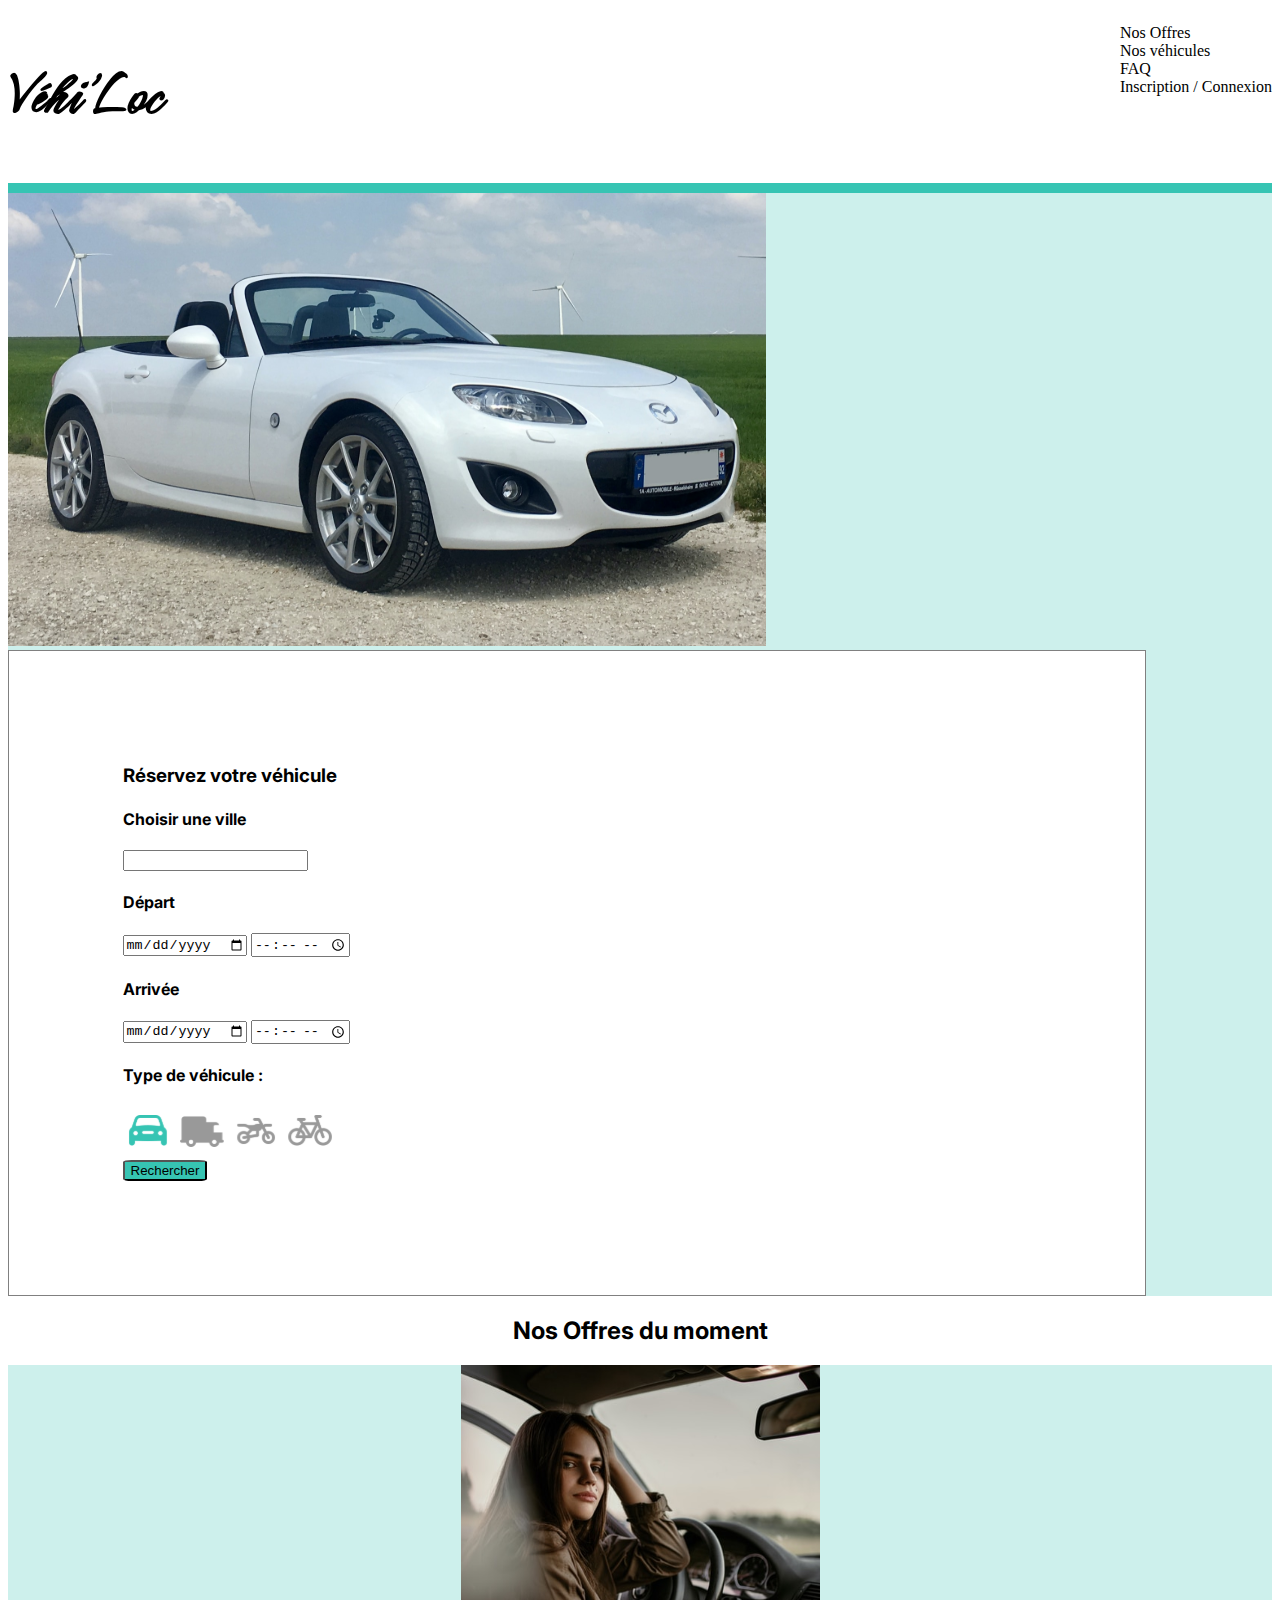
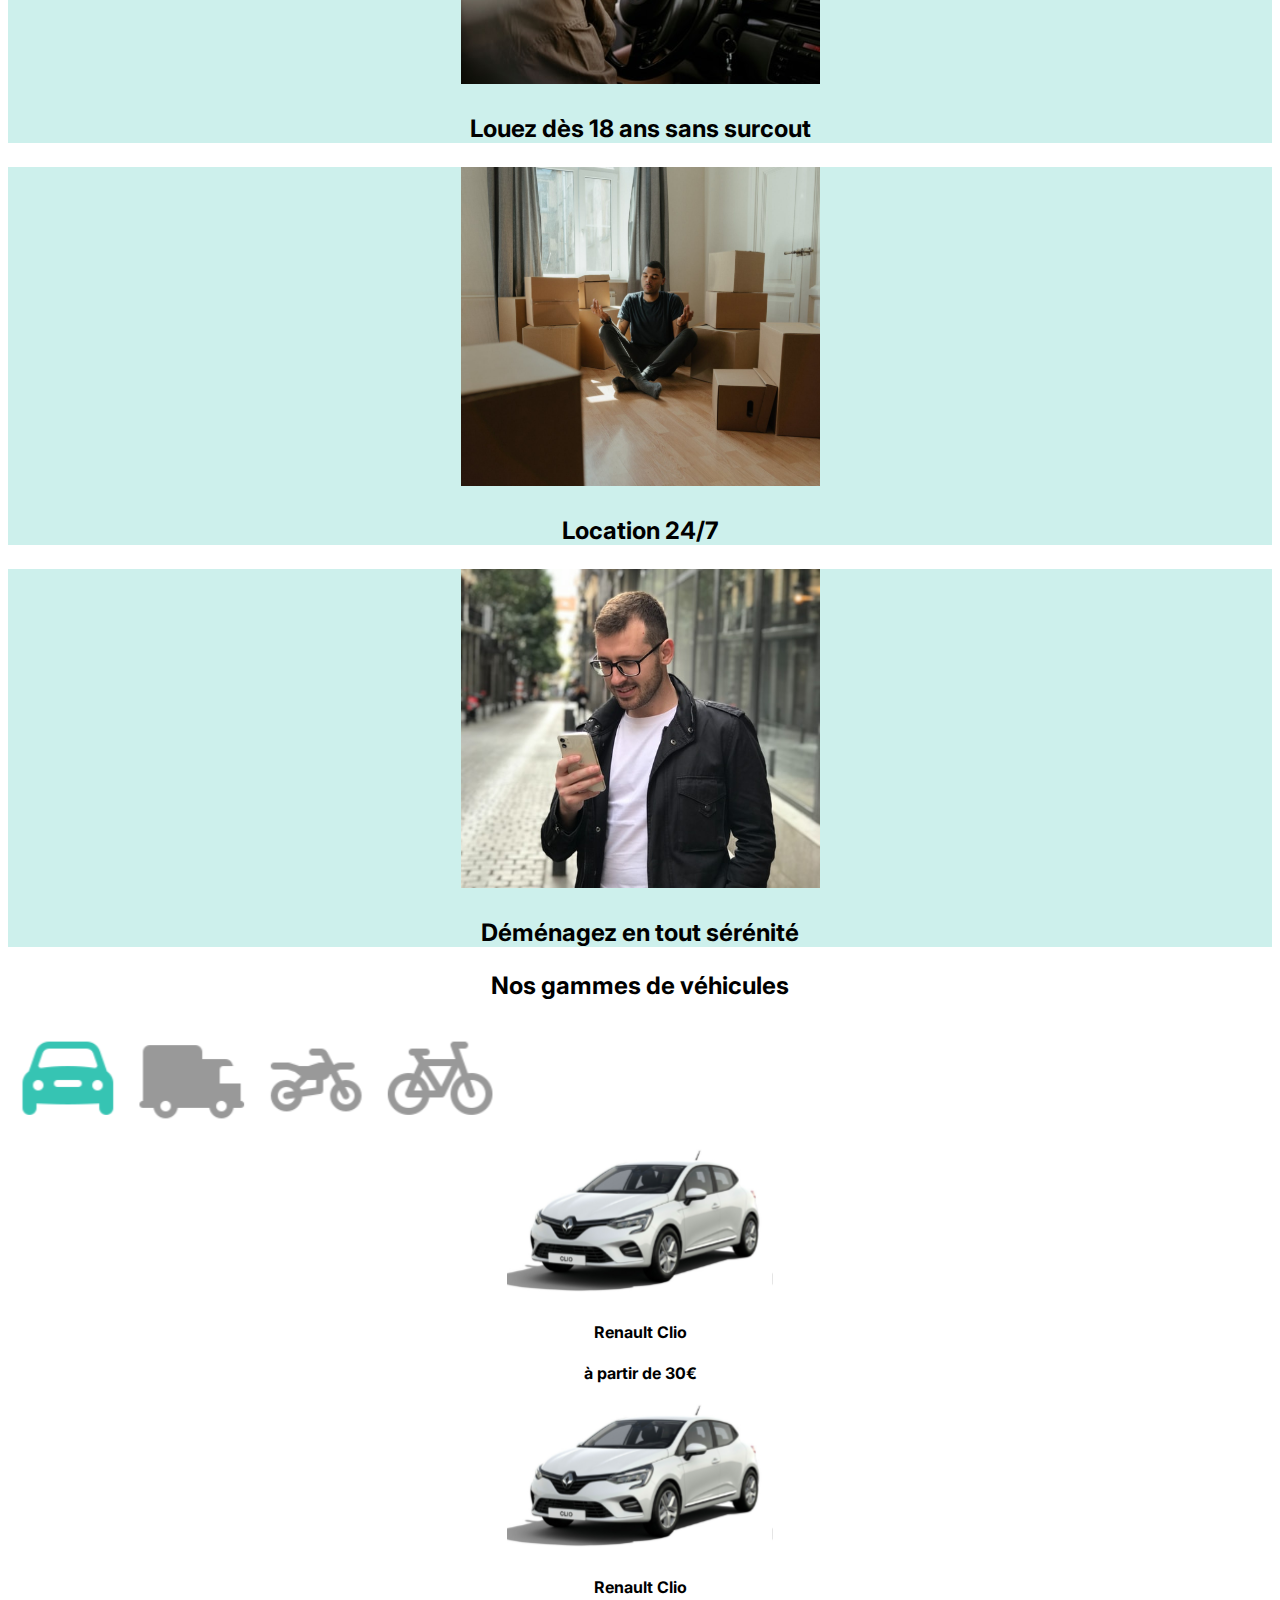
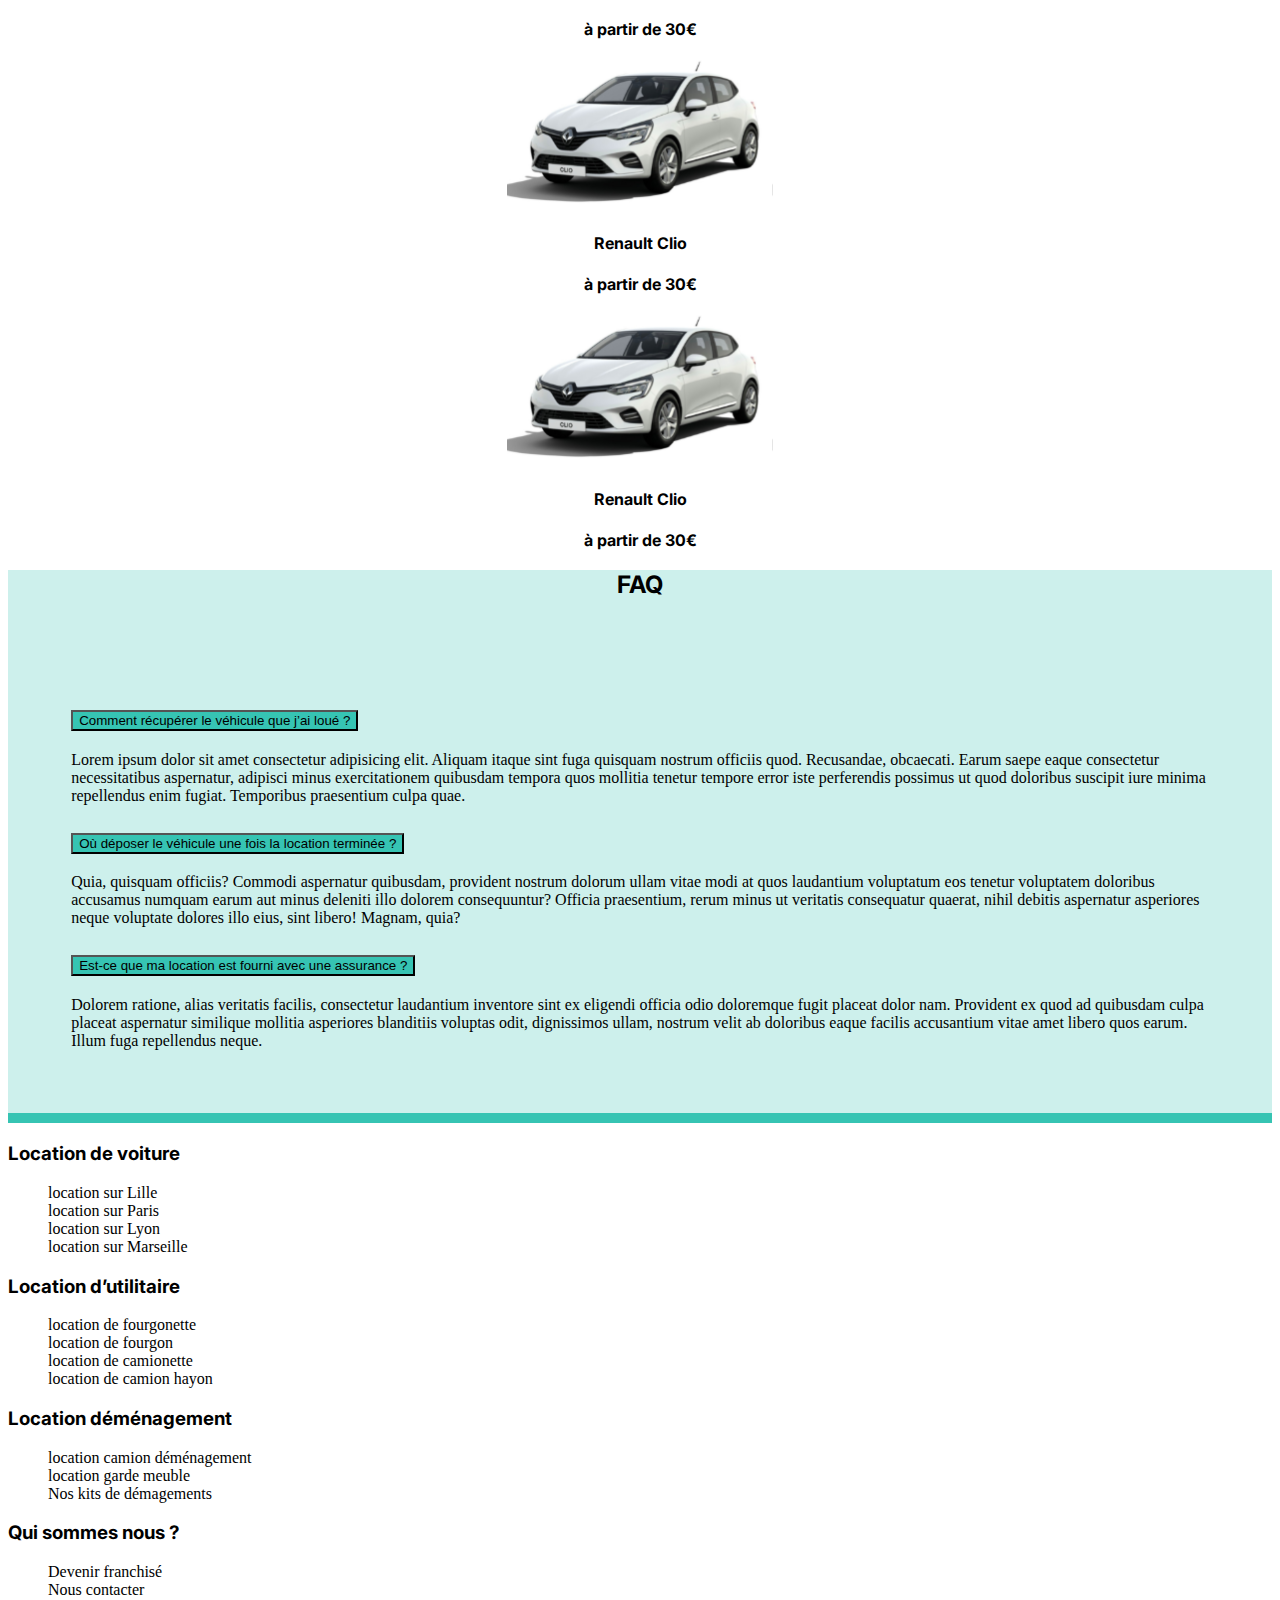
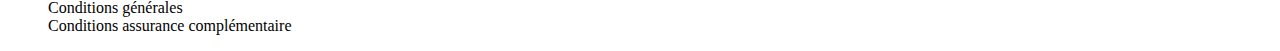
==== views/index.html @ 1c282974 "exerciceTestBS" ====
<!DOCTYPE html>
<html>
<head>
    <meta charset='utf-8'>
    <meta http-equiv='X-UA-Compatible' content='IE=edge'>
    <title>Exo BS</title>
    <meta name='viewport' content='width=device-width, initial-scale=1'>
    <link href="https://fonts.googleapis.com/css?family=Hurricane&display=swap" rel="stylesheet" />
    <link href="https://fonts.googleapis.com/css?family=Inter&display=swap" rel="stylesheet" />
    <link
      href="https://cdn.jsdelivr.net/npm/bootstrap@5.2.0-beta1/dist/css/bootstrap.min.css"
      rel="stylesheet"
      integrity="sha384-0evHe/X+R7YkIZDRvuzKMRqM+OrBnVFBL6DOitfPri4tjfHxaWutUpFmBp4vmVor"
      crossorigin="anonymous"
    />
    <link rel='stylesheet' type='text/css' media='screen' href='../styles/style.css'>
    <script
      src="https://cdn.jsdelivr.net/npm/bootstrap@5.2.0-beta1/dist/js/bootstrap.bundle.min.js"
      integrity="sha384-pprn3073KE6tl6bjs2QrFaJGz5/SUsLqktiwsUTF55Jfv3qYSDhgCecCxMW52nD2"
      crossorigin="anonymous"
    ></script>
</head>
<body>
    <header class="d-flex justify-content-between align-items-baseline mx-2 my-2">
        <h1 class="titre ms-5" style="font-size:4rem">Véhi’Loc</h1>
        <nav>
            <ul class="column d-flex justify-content-evenly">
                <li class="me-4"><a href="">Nos Offres</a></li>
                <li class="me-4"><a href="">Nos véhicules</a></li>
                <li class="me-4"><a href="">FAQ</a></li>
                <li class="me-4"><a href="">Inscription</a> / <a href="">Connexion</a></li>
            </ul>
        </nav>
    </header>
    <section class="d-flex justify-content-between align-items-center my-2" style="background-color:#36C4B340; border-top:10px solid #36C4B3">
        <img src="../images/unsplash_pB7bUdsc0FM.svg" alt="image belle voiture" class="voiture">
        <article class="formulaire" style="margin-right:10%">
            <form action="" style="margin:10%">
                <h3>Réservez votre véhicule</h3>
                <div class="column">
                    <h4>Choisir une ville</h4>
                    <div>
                        <input type="text">
                    </div>
                </div>
                <div class="column">
                    <h4>Départ</h4>
                    <div class="row d-flex justify-content-evenly">
                        <input type="date" class="col-5">
                        <input type="time" class="col-5">
                    </div>
                </div>
                <div class="column">
                    <h4>Arrivée</h4>
                    <div class="row d-flex justify-content-evenly">
                        <input type="date" class="col-5">
                        <input type="time" class="col-5">
                    </div>
                </div>
                <div class="column">
                    <h4>Type de véhicule :</h4>
                    <div class="column d-flex justify-content-evenly">
                        <a href=""><img src="../images/Car.svg" alt="auto" class="vehi"></a>
                        <a href=""><img src="../images/Truck.svg" alt="camion" class="vehi"></a>
                        <a href=""><img src="../images/Dirt Bike.svg" alt="moto" class="vehi"></a>
                        <a href=""><img src="../images/Bicycle.svg" alt="velo" class="vehi"></a>
                    </div>
                </div>
                <input type="submit" value="Rechercher" style="border-radius:10%; background-color:#36C4B3" class="offset-2 col-8">
            </form>
        </article>
    </section>
    <section class="my-2">
        <h2 class="centre">Nos Offres du moment</h2>
        <div class="column d-flex justify-content-around align-items-stretch">
            <article>
                <div class="carte centre">
                    <img src="../images/Rectangle 9.svg" alt="jeune femme au volant">
                    <p>Louez dès 18 ans sans surcout</p>
                </div>
            </article>
            <article>
                <div class="carte centre">
                    <img src="../images/Rectangle 9-1.svg" alt="homme qui regarde son portable">
                    <p>Location 24/7</p>
                </div>
            </article>
            <article>
                <div class="carte centre">
                    <img src="../images/Rectangle 9-2.svg" alt="homme assis au milieu des cartons">
                    <p>Déménagez en tout sérénité</p>
                </div>
            </article>
    </section>
    <section class="my-2">
        <h2 class="centre">Nos gammes de véhicules</h2>
        <article class="column d-flex justify-content-around">
          <a href=""><img src="../images/Car.svg" alt="auto" class="vehiplus"></a>
          <a href=""><img src="../images/Truck.svg" alt="camion" class="vehiplus"></a>
          <a href=""><img src="../images/Dirt Bike.svg" alt="moto" class="vehiplus"></a>
          <a href=""><img src="../images/Bicycle.svg" alt="velo" class="vehiplus"></a>
        </article>
        <article class="column d-flex justify-content-between offset-2 col-8">
            <div class="centre">
                <a href=""><img src="../images/S8-renault-clio-comment-le-prix-de-base-s-est-envole-en-deux-ans-192370 1.svg" alt="Renault Clio">
                <p>
                <h4>Renault Clio</h4>
                à partir de 30€
                </p></a>
            </div>
            <div class="centre">
                <a href=""><img src="../images/S8-renault-clio-comment-le-prix-de-base-s-est-envole-en-deux-ans-192370 1.svg" alt="Renault Clio">
                <p>
                <h4>Renault Clio</h4>
                à partir de 30€
                </p></a>
            </div>
            <div class="centre">
                <a href=""><img src="../images/S8-renault-clio-comment-le-prix-de-base-s-est-envole-en-deux-ans-192370 1.svg" alt="Renault Clio">
                <p>
                <h4>Renault Clio</h4>
                à partir de 30€
                </p></a>
            </div>
            <div class="centre">
                <a href=""><img src="../images/S8-renault-clio-comment-le-prix-de-base-s-est-envole-en-deux-ans-192370 1.svg" alt="Renault Clio">
                <p>
                <h4>Renault Clio</h4>
                à partir de 30€
                </p></a>
            </div>
        </article>
    </section>
    <section class="fond my-2"  style="border-bottom:10px solid #36C4B3">
        <h2 style="text-align: center">FAQ</h2>
        <article class="accordeon">
          <div class="accordion" id="accordionExample">
            <div class="accordion-item">
              <h2 class="accordion-header" id="headingOne">
                <button
                  class="accordion-button bouton-vert"
                  type="button"
                  data-bs-toggle="collapse"
                  data-bs-target="#collapseOne"
                  aria-expanded="false"
                  aria-controls="collapseOne"
                >
                Comment récupérer le véhicule que j’ai loué ?
                </button>
              </h2>
              <div
                id="collapseOne"
                class="accordion-collapse collapse show"
                aria-labelledby="headingOne"
                data-bs-parent="#accordionExample"
              >
                <div class="accordion-body">
                  Lorem ipsum dolor sit amet consectetur adipisicing elit. Aliquam itaque sint fuga quisquam nostrum
                              officiis quod. Recusandae, obcaecati. Earum saepe eaque consectetur necessitatibus aspernatur,
                              adipisci minus exercitationem quibusdam tempora quos mollitia tenetur tempore error iste perferendis
                              possimus ut quod doloribus suscipit iure minima repellendus enim fugiat. Temporibus praesentium
                              culpa quae.
                </div>
              </div>
            </div>
            <div class="accordion-item">
              <h2 class="accordion-header" id="headingTwo">
                <button
                  class="accordion-button collapsed bouton-vert"
                  type="button"
                  data-bs-toggle="collapse"
                  data-bs-target="#collapseTwo"
                  aria-expanded="false"
                  aria-controls="collapseTwo"
                >
                Où déposer le véhicule une fois la location terminée ?
                </button>
              </h2>
              <div
                id="collapseTwo"
                class="accordion-collapse collapse"
                aria-labelledby="headingTwo"
                data-bs-parent="#accordionExample"
              >
                <div class="accordion-body">
                  Quia, quisquam officiis? Commodi aspernatur quibusdam, provident nostrum dolorum ullam vitae modi at
                              quos laudantium voluptatum eos tenetur voluptatem doloribus accusamus numquam earum aut minus
                              deleniti illo dolorem consequuntur? Officia praesentium, rerum minus ut veritatis consequatur
                              quaerat, nihil debitis aspernatur asperiores neque voluptate dolores illo eius, sint libero! Magnam,
                              quia?
                </div>
              </div>
            </div>
            <div class="accordion-item">
              <h2 class="accordion-header" id="headingThree">
                <button
                  class="accordion-button collapsed bouton-vert"
                  type="button"
                  data-bs-toggle="collapse"
                  data-bs-target="#collapseThree"
                  aria-expanded="false"
                  aria-controls="collapseThree"
                >
                Est-ce que ma location est fourni avec une
                assurance ?
                </button>
              </h2>
              <div
                id="collapseThree"
                class="accordion-collapse collapse"
                aria-labelledby="headingThree"
                data-bs-parent="#accordionExample"
              >
                <div class="accordion-body">
                  Dolorem ratione, alias veritatis facilis, consectetur laudantium inventore sint ex eligendi officia
                              odio doloremque fugit placeat dolor nam. Provident ex quod ad quibusdam culpa placeat aspernatur
                              similique mollitia asperiores blanditiis voluptas odit, dignissimos ullam, nostrum velit ab
                              doloribus eaque facilis accusantium vitae amet libero quos earum. Illum fuga repellendus neque.
                </div>
              </div>
            </div>
          </div>
            
        </article>
    </section>

    <footer class="column d-flex justify-content-between my-2">
        <div class="column">
            <h3 style="font-weight:bold">Location de voiture</h3>
            <ul>
                <li>location sur Lille</li>
                <li>location sur Paris</li>
                <li>location sur Lyon</li>
                <li>location sur Marseille</li>
            </ul>
        </div>
        <div class="column">
            <h3 style="font-weight:bold">Location d’utilitaire</h3>
            <ul>
                <li>location de fourgonette</li>
                <li>location de fourgon</li>
                <li>location de camionette</li>
                <li>location de camion hayon</li>
            </ul>
        </div>
        <div class="column">
            <h3 style="font-weight:bold">Location déménagement</h3>
            <ul>
                <li>location camion déménagement</li>
                <li>location garde meuble</li>
                <li>Nos kits de démagements</li>
            </ul>
        </div>
        <div class="column">
            <h3 style="font-weight:bold">Qui sommes nous ?</h3>
            <ul>
                <li>Devenir franchisé</li>
                <li>Nous contacter</li>
                <li>Conditions générales</li>
                <li>Conditions assurance complémentaire</li>
            </ul>
        </div>
    </footer>
</body>
</html>
---- styles/style.css ----
@font-face {
    font-family: "Hurricane";
    src: url("https://fonts.googleapis.com/css?family=Inter&display=swap");
}
@font-face {
    font-family: "Inter";
    src:url("https://fonts.googleapis.com/css?family=Inter&display=swap");
}

body {
    font-family: "Inter";
}
.titre {
    font-family: "Hurricane";
}
header {
    display: flex;
    flex-flow: row nowrap;
    justify-content: space-between;
}
header>ul {
    display: flex;
    flex-flow: row nowrap;
    justify-content: flex-end;
}
li {
    list-style-type: none;
}
.bouton-vert {
    background-color: #36C4B3;
}
.fond {
    background-color: #36C4B340;
}
.accordeon {
    padding: 5%;
}
a {
    text-decoration: none;
    color: black;
}
.centre {
    text-align: center;
    font-weight: bold;
}
.carte {
    background-color:  #36C4B340;
    font-weight: bold;
    font-size: 1.5rem;
}

section:first-child>img {
    width: 50%;
}
.vehi {
    width: 50px;
    height: 50px;
}
.vehiplus {
    width:120px;
    height:120px;
}
.vehi:hover {
    width:75px;
    height:75px;
}
.vehiplus:hover {
    width:150px;
    height:150px;
}
.voiture {
    width: 60%;
    height: 60%;
}
.formulaire {
    background-color: white;
    border: 1px solid grey;
}
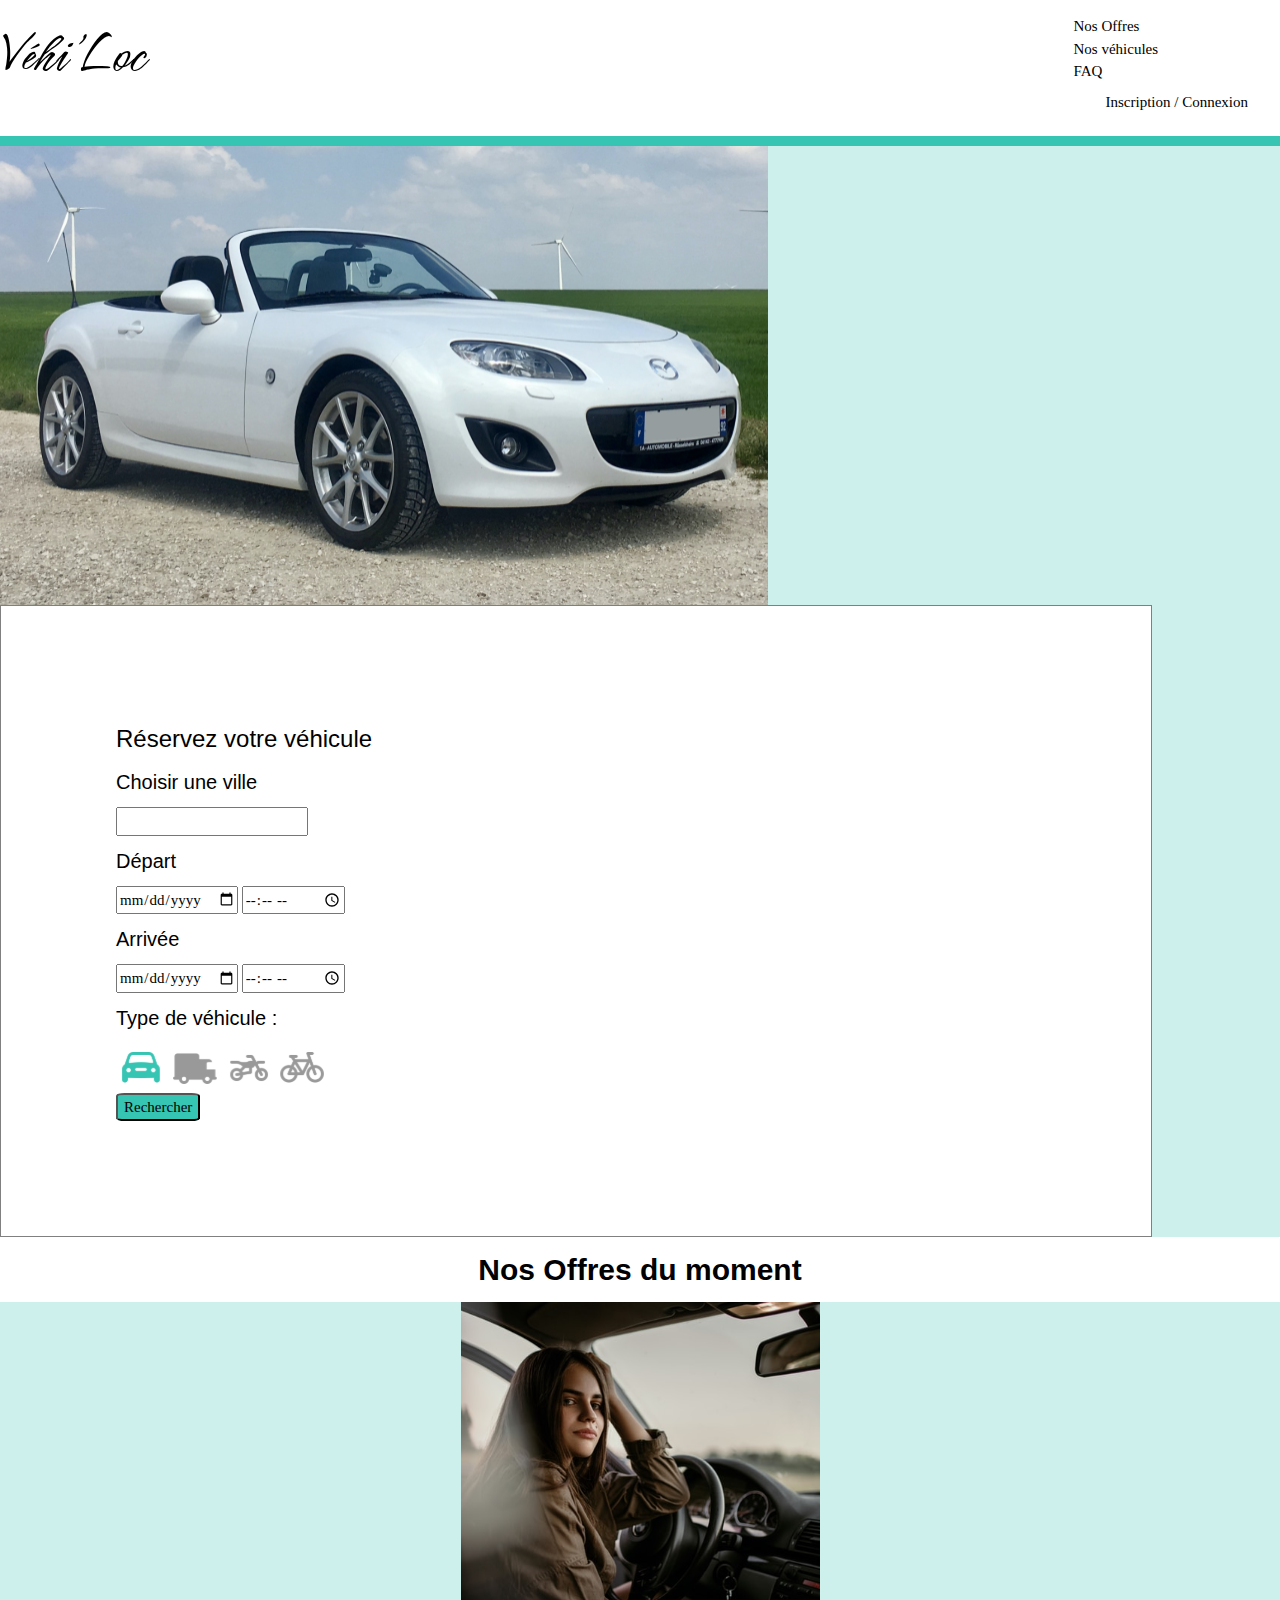
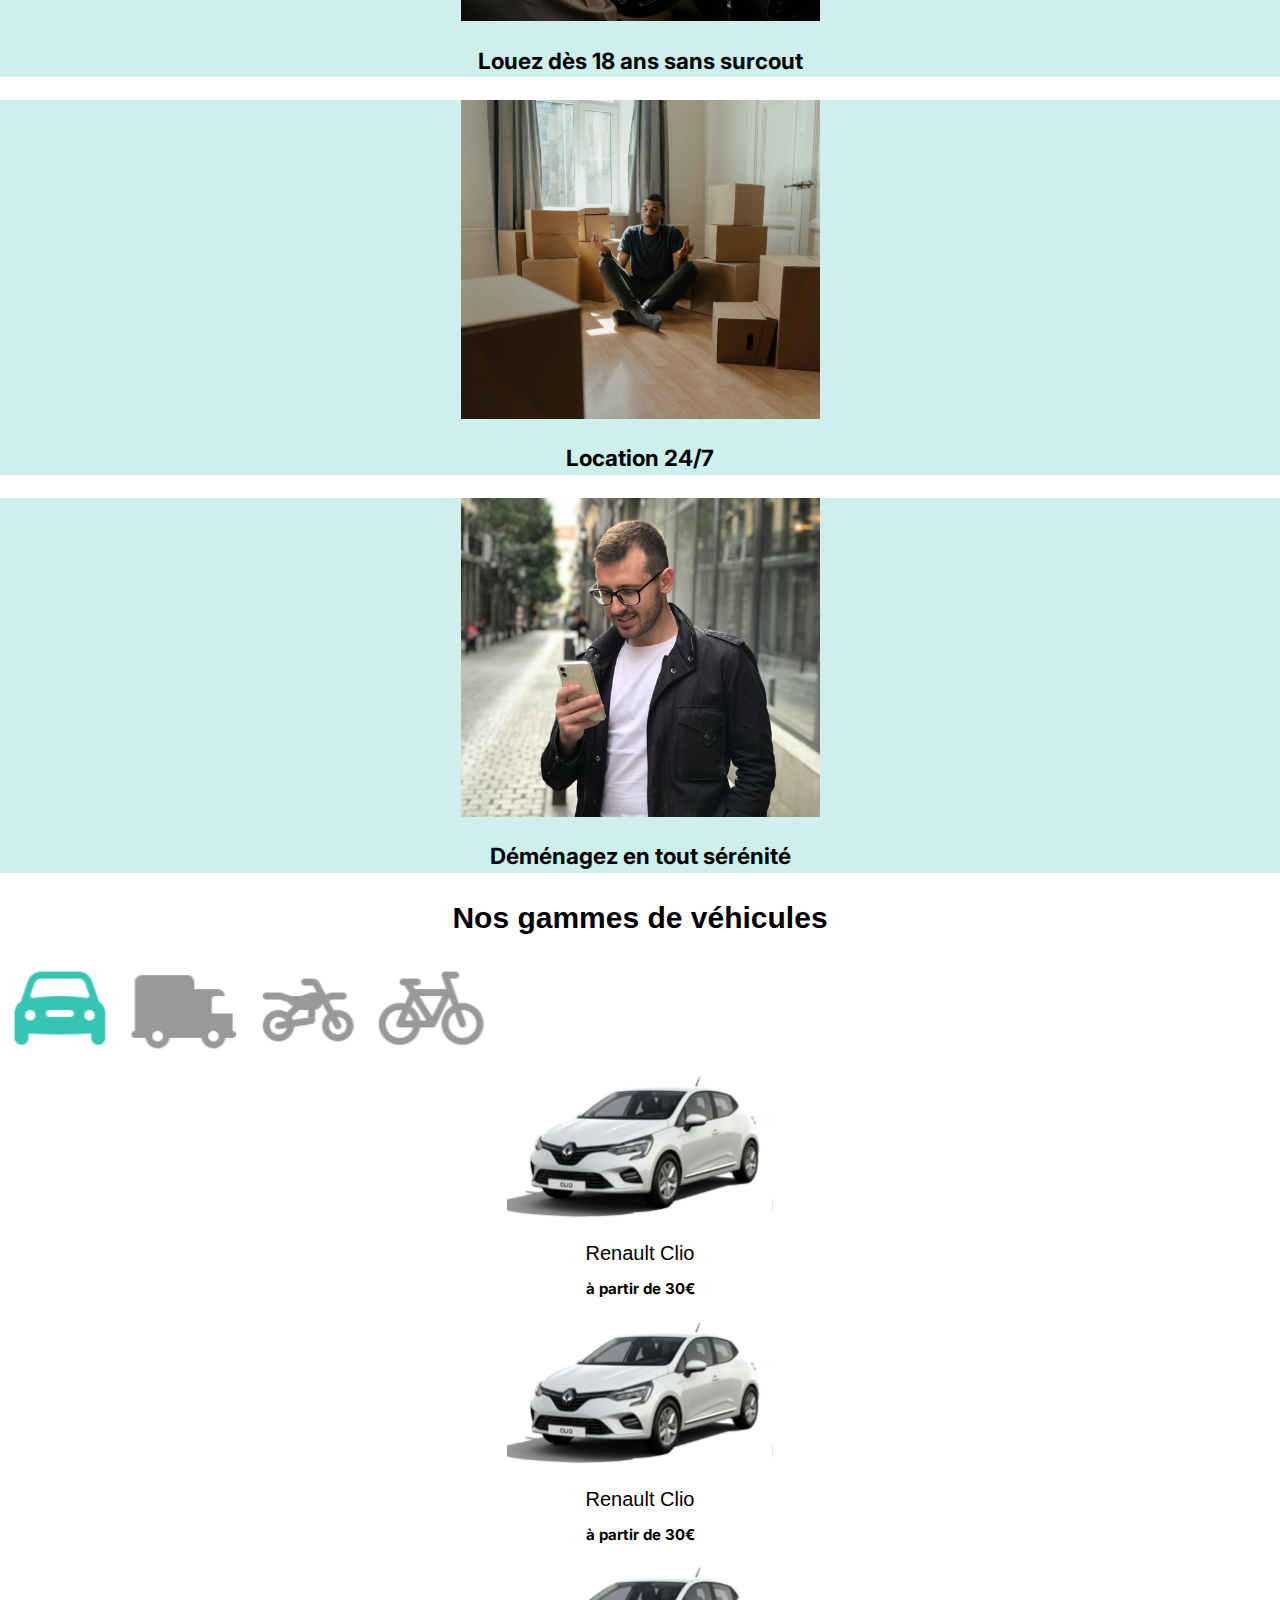
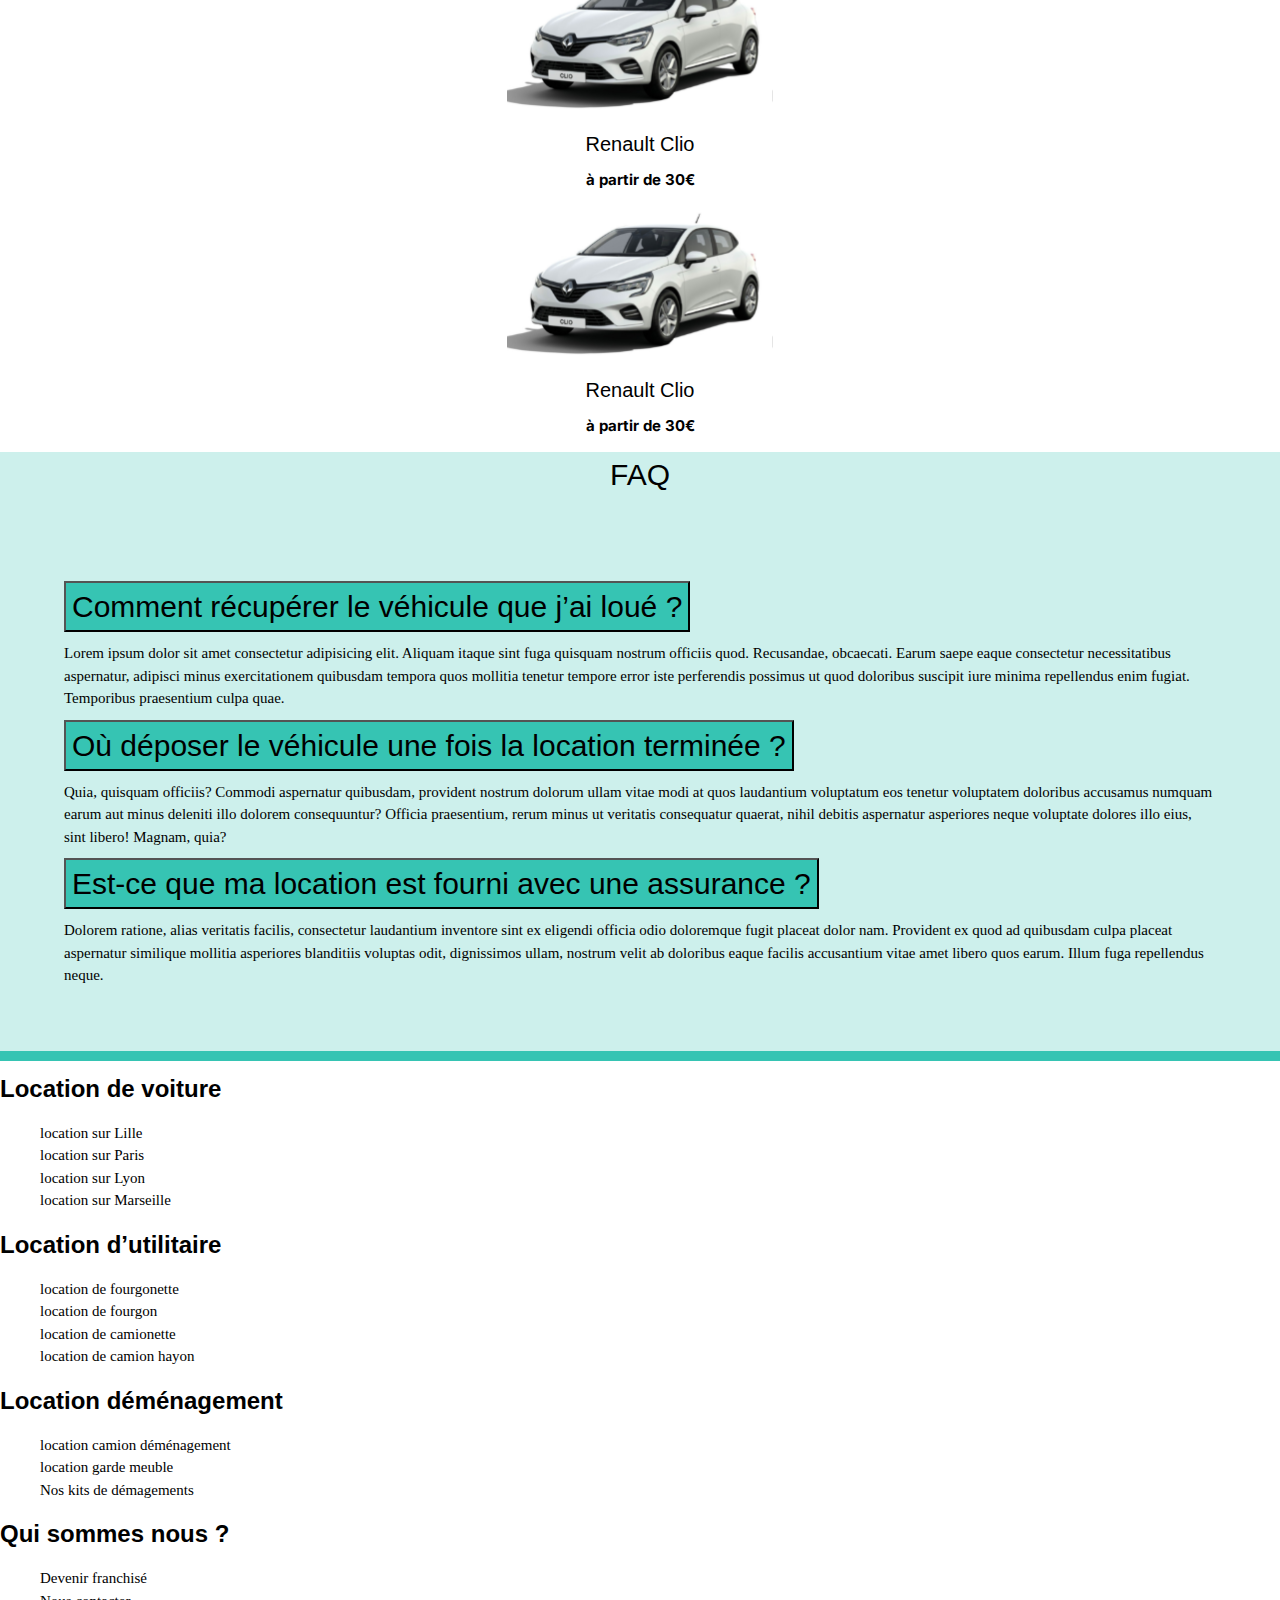
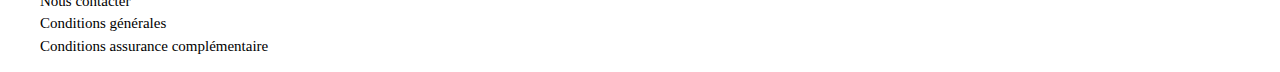
==== commit 79592c99: "majModal" ====
--- a/views/index.html
+++ b/views/index.html
@@ -13,6 +13,7 @@
       integrity="sha384-0evHe/X+R7YkIZDRvuzKMRqM+OrBnVFBL6DOitfPri4tjfHxaWutUpFmBp4vmVor"
       crossorigin="anonymous"
     />
+    <link rel="stylesheet" href="https://www.w3schools.com/w3css/4/w3.css">
     <link rel='stylesheet' type='text/css' media='screen' href='../styles/style.css'>
     <script
       src="https://cdn.jsdelivr.net/npm/bootstrap@5.2.0-beta1/dist/js/bootstrap.bundle.min.js"
@@ -24,11 +25,22 @@
     <header class="d-flex justify-content-between align-items-baseline mx-2 my-2">
         <h1 class="titre ms-5" style="font-size:4rem">Véhi’Loc</h1>
         <nav>
-            <ul class="column d-flex justify-content-evenly">
+            <ul class="column d-flex justify-content-evenly align-items-center">
                 <li class="me-4"><a href="">Nos Offres</a></li>
                 <li class="me-4"><a href="">Nos véhicules</a></li>
                 <li class="me-4"><a href="">FAQ</a></li>
-                <li class="me-4"><a href="">Inscription</a> / <a href="">Connexion</a></li>
+                <li class="me-4 w3-container">
+                   <button onclick="document.getElementById('id01').style.display='block'" class="w3-button">
+                    Inscription / Connexion</button>
+                        <div id="id01" class="w3-modal">
+                            <div class="w3-modal-content">
+                                <div class="w3-container">
+                                    <span onclick="document.getElementById('id01').style.display='none'" class="w3-button w3-display-topright">&times;</span>
+                                    <p>Fonctionnalité en développement</p>
+                                </div>
+                            </div>
+                        </div>
+                    </li>
             </ul>
         </nav>
     </header>
--- a/styles/style.css
+++ b/styles/style.css
@@ -48,7 +48,6 @@
     font-weight: bold;
     font-size: 1.5rem;
 }
-
 section:first-child>img {
     width: 50%;
 }
